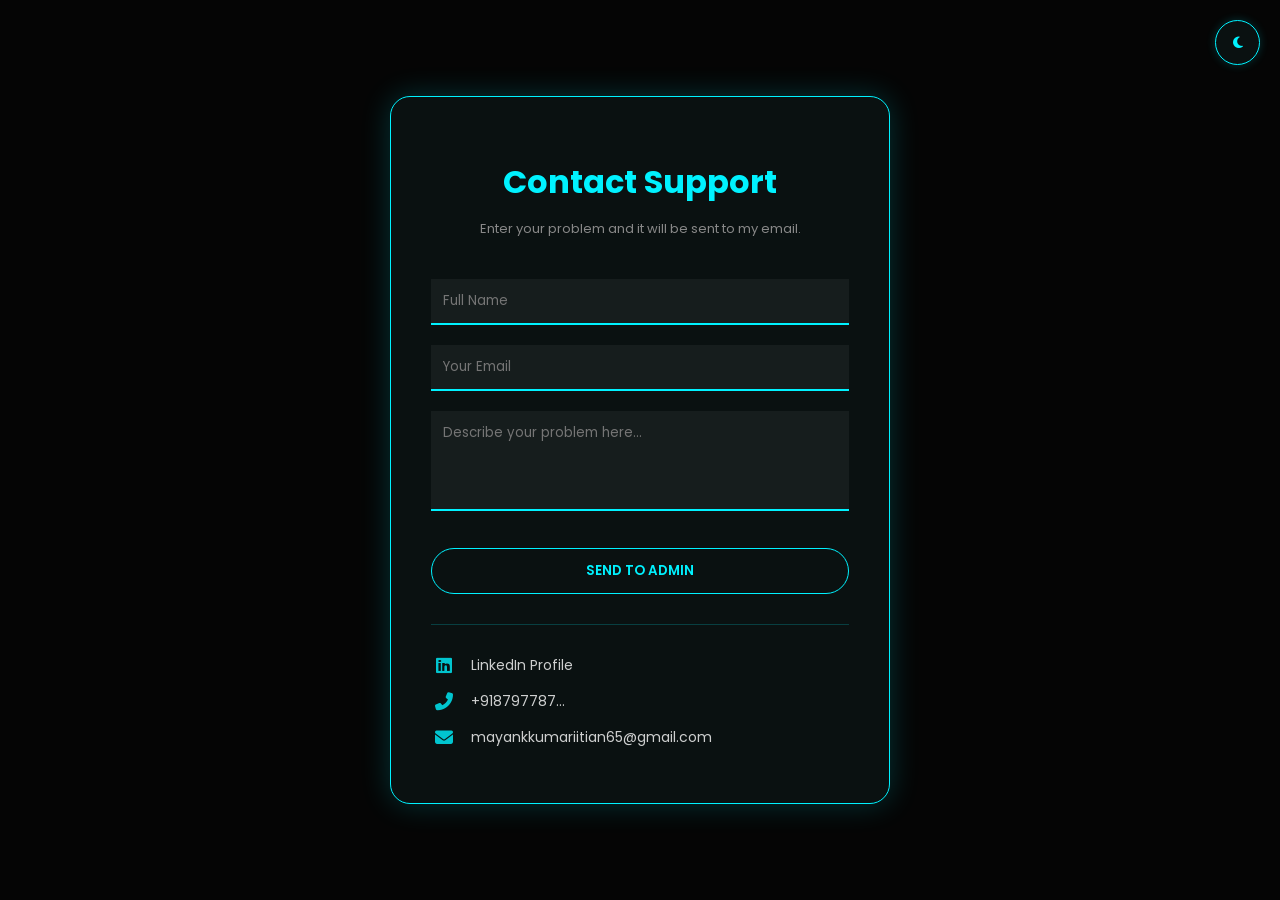
==== contact/index.html @ 3a81a1d0 "Updated project files" ====
<!DOCTYPE html>
<html lang="en">
<head>
    <meta charset="UTF-8">
    <meta name="viewport" content="width=device-width, initial-scale=1.0">
    <title>welcome to contact page </title>
    <link rel="stylesheet" href="./style.css">
    <link rel="stylesheet" href="https://cdnjs.cloudflare.com/ajax/libs/font-awesome/6.4.2/css/all.min.css">
</head>
<body>
    <button class="theme-switch" id="themeBtn">
    <i class="fas fa-moon" id="themeIcon"></i>
</button>

    <div class="contact-card">
        <h1>Contact Support</h1>
        <p class="subtitle">Enter your problem and it will be sent to my email.</p>
        
        <form id="contactForm" action="https://formspree.io/f/mayankkumariitian65@gmail.com" method="POST">
            <input type="text" name="name" id="name" placeholder="Full Name" required>
            <input type="email" name="email" id="email" placeholder="Your Email" required>
            <textarea name="message" id="message" placeholder="Describe your problem here..." required></textarea>
            
            <button type="submit" class="btn" id="submitBtn">Send to Admin</button>
        </form>

        <div class="divider"></div>

        <div class="info-section">
            <a href="https://www.linkedin.com/in/mayank-kumar-505a57375" target="_blank" class="info-link">
                <i class="fab fa-linkedin"></i> LinkedIn Profile
            </a>
            <a href="tel:+8797787409" class="info-link">
                <i class="fas fa-phone-alt"></i> +918797787...
            </a>
            <a href="mailto:mayankkumariitian65@gmail.com" class="info-link">
                <i class="fas fa-envelope"></i> mayankkumariitian65@gmail.com
            </a>
        </div>
    </div>
<script src="./script.js"> </script>
</body>
</html>
---- contact/style.css ----
@import url('https://fonts.googleapis.com/css2?family=Poppins:wght@300;400;600&display=swap');

        /* 1. THEME VARIABLES */
        :root {
            --bg-color: #050505;
            --card-bg: #0a1111;
            --text-color: #ffffff;
            --accent-color: #00f2ff;
            --input-bg: rgba(255, 255, 255, 0.05);
            --shadow: rgba(0, 242, 255, 0.2);
            --secondary-text: #888;
        }

        /* 2. LIGHT THEME COLORS */
        body.light-mode {
            --bg-color: #f0f2f5;
            --card-bg: #ffffff;
            --text-color: #333333;
            --accent-color: #007bff;
            --input-bg: #f9f9f9;
            --shadow: rgba(0, 0, 0, 0.1);
            --secondary-text: #666;
        }

        * { box-sizing: border-box; font-family: 'Poppins', sans-serif; transition: all 0.3s ease; }
        
        body { 
            background: var(--bg-color); 
            display: flex; 
            justify-content: center; 
            align-items: center; 
            min-height: 100vh; 
            margin: 0; 
            color: var(--text-color); 
            padding: 20px;
        }

        /* Theme Toggle Button */
        .theme-switch {
            position: absolute;
            top: 20px;
            right: 20px;
            background: var(--card-bg);
            border: 1.5px solid var(--accent-color);
            color: var(--accent-color);
            padding: 10px;
            border-radius: 50%;
            cursor: pointer;
            width: 45px;
            height: 45px;
            display: flex;
            align-items: center;
            justify-content: center;
            box-shadow: 0 0 10px var(--shadow);
            z-index: 1000;
        }

        .contact-card { 
            width: 100%; 
            max-width: 500px; 
            background: var(--card-bg); 
            border: 1.5px solid var(--accent-color); 
            border-radius: 20px; 
            padding: 40px;
            box-shadow: 0 0 30px var(--shadow); 
        }

        h1 { text-align: center; color: var(--accent-color); margin-bottom: 10px; }
        .subtitle { text-align: center; font-size: 13px; color: var(--secondary-text); margin-bottom: 30px; }

        input, textarea { 
            width: 100%; padding: 12px; margin: 10px 0; background: var(--input-bg); 
            border: none; border-bottom: 2px solid var(--accent-color); 
            color: var(--text-color); outline: none; 
        }
        textarea { height: 100px; resize: none; }

        .btn { 
            width: 100%; margin-top: 20px; padding: 12px; background: transparent; 
            border: 1.5px solid var(--accent-color); color: var(--accent-color); 
            border-radius: 25px; cursor: pointer; font-weight: 600; 
            text-transform: uppercase;
        }
        .btn:hover { background: var(--accent-color); color: var(--card-bg); box-shadow: 0 0 15px var(--accent-color); }

        .divider { height: 1px; background: var(--accent-color); opacity: 0.2; margin: 30px 0; }

        /* Social Links */
        .info-link { 
            display: flex; align-items: center; gap: 15px; color: var(--text-color); 
            text-decoration: none; font-size: 14px; margin-bottom: 15px; opacity: 0.8;
        }
        .info-link i { color: var(--accent-color); font-size: 18px; width: 25px; text-align: center; }
        .info-link:hover { opacity: 1; transform: translateX(5px); color: var(--accent-color); }
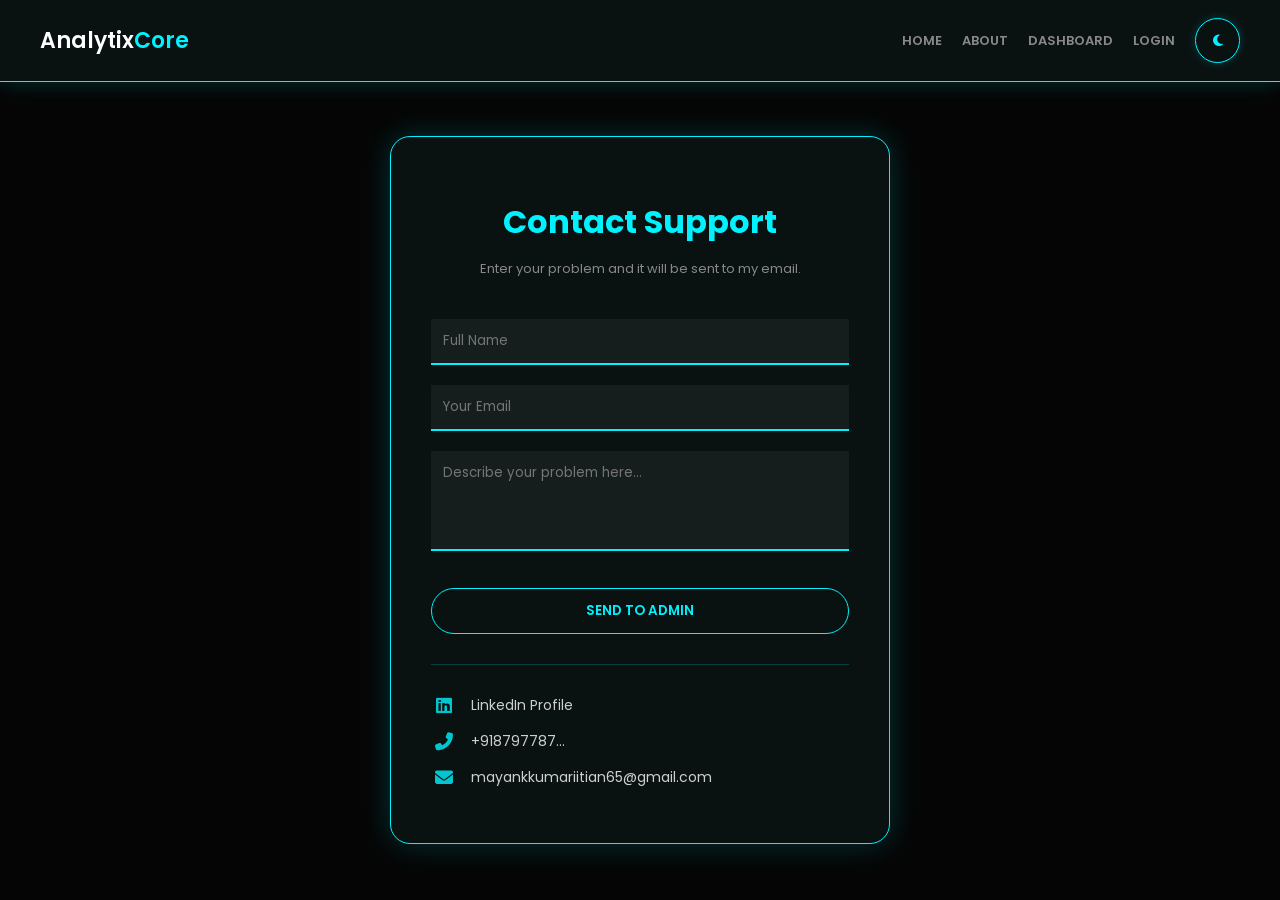
==== commit b2c3b381: "Initial commit" ====
--- a/contact/index.html
+++ b/contact/index.html
@@ -8,15 +8,24 @@
     <link rel="stylesheet" href="https://cdnjs.cloudflare.com/ajax/libs/font-awesome/6.4.2/css/all.min.css">
 </head>
 <body>
-    <button class="theme-switch" id="themeBtn">
-    <i class="fas fa-moon" id="themeIcon"></i>
-</button>
+    <nav class="top-nav">
+        <a href="../Home/index.html" class="brand">Analytix<span>Core</span></a>
+        <div class="nav-links">
+            <a href="../Home/index.html">Home</a>
+            <a href="../About/index.html">About</a>
+            <a href="../Dashboard/index.html">Dashboard</a>
+            <a href="../Login/index.html">Login</a>
+            <button class="theme-switch" id="themeBtn" type="button" aria-label="Toggle theme">
+                <i class="fas fa-moon" id="themeIcon"></i>
+            </button>
+        </div>
+    </nav>
 
     <div class="contact-card">
         <h1>Contact Support</h1>
         <p class="subtitle">Enter your problem and it will be sent to my email.</p>
         
-        <form id="contactForm" action="https://formspree.io/f/mayankkumariitian65@gmail.com" method="POST">
+        <form id="contactForm" action="mailto:mayankkumariitian65@gmail.com" method="POST">
             <input type="text" name="name" id="name" placeholder="Full Name" required>
             <input type="email" name="email" id="email" placeholder="Your Email" required>
             <textarea name="message" id="message" placeholder="Describe your problem here..." required></textarea>
@@ -40,4 +49,4 @@
     </div>
 <script src="./script.js"> </script>
 </body>
-</html>+</html>
--- a/contact/style.css
+++ b/contact/style.css
@@ -32,14 +32,55 @@
             min-height: 100vh; 
             margin: 0; 
             color: var(--text-color); 
-            padding: 20px;
+            padding: 110px 20px 30px;
+        }
+
+        .top-nav {
+            position: fixed;
+            top: 0;
+            left: 0;
+            width: 100%;
+            display: flex;
+            justify-content: space-between;
+            align-items: center;
+            gap: 20px;
+            padding: 18px 40px;
+            background: var(--card-bg);
+            border-bottom: 1.5px solid var(--accent-color);
+            box-shadow: 0 0 20px var(--shadow);
+            z-index: 10;
+        }
+
+        .brand {
+            color: var(--text-color);
+            font-size: 22px;
+            font-weight: 600;
+            text-decoration: none;
+        }
+
+        .brand span,
+        .nav-links a:hover {
+            color: var(--accent-color);
+        }
+
+        .nav-links {
+            display: flex;
+            align-items: center;
+            gap: 20px;
+            flex-wrap: wrap;
+        }
+
+        .nav-links a {
+            color: var(--secondary-text);
+            font-size: 13px;
+            font-weight: 600;
+            text-decoration: none;
+            text-transform: uppercase;
         }
 
         /* Theme Toggle Button */
         .theme-switch {
-            position: absolute;
-            top: 20px;
-            right: 20px;
+            position: static;
             background: var(--card-bg);
             border: 1.5px solid var(--accent-color);
             color: var(--accent-color);
@@ -92,3 +133,9 @@
         }
         .info-link i { color: var(--accent-color); font-size: 18px; width: 25px; text-align: center; }
         .info-link:hover { opacity: 1; transform: translateX(5px); color: var(--accent-color); }
+
+        @media (max-width: 700px) {
+            body { padding-top: 150px; }
+            .top-nav { flex-direction: column; padding: 14px 20px; }
+            .nav-links { justify-content: center; gap: 12px; }
+        }
